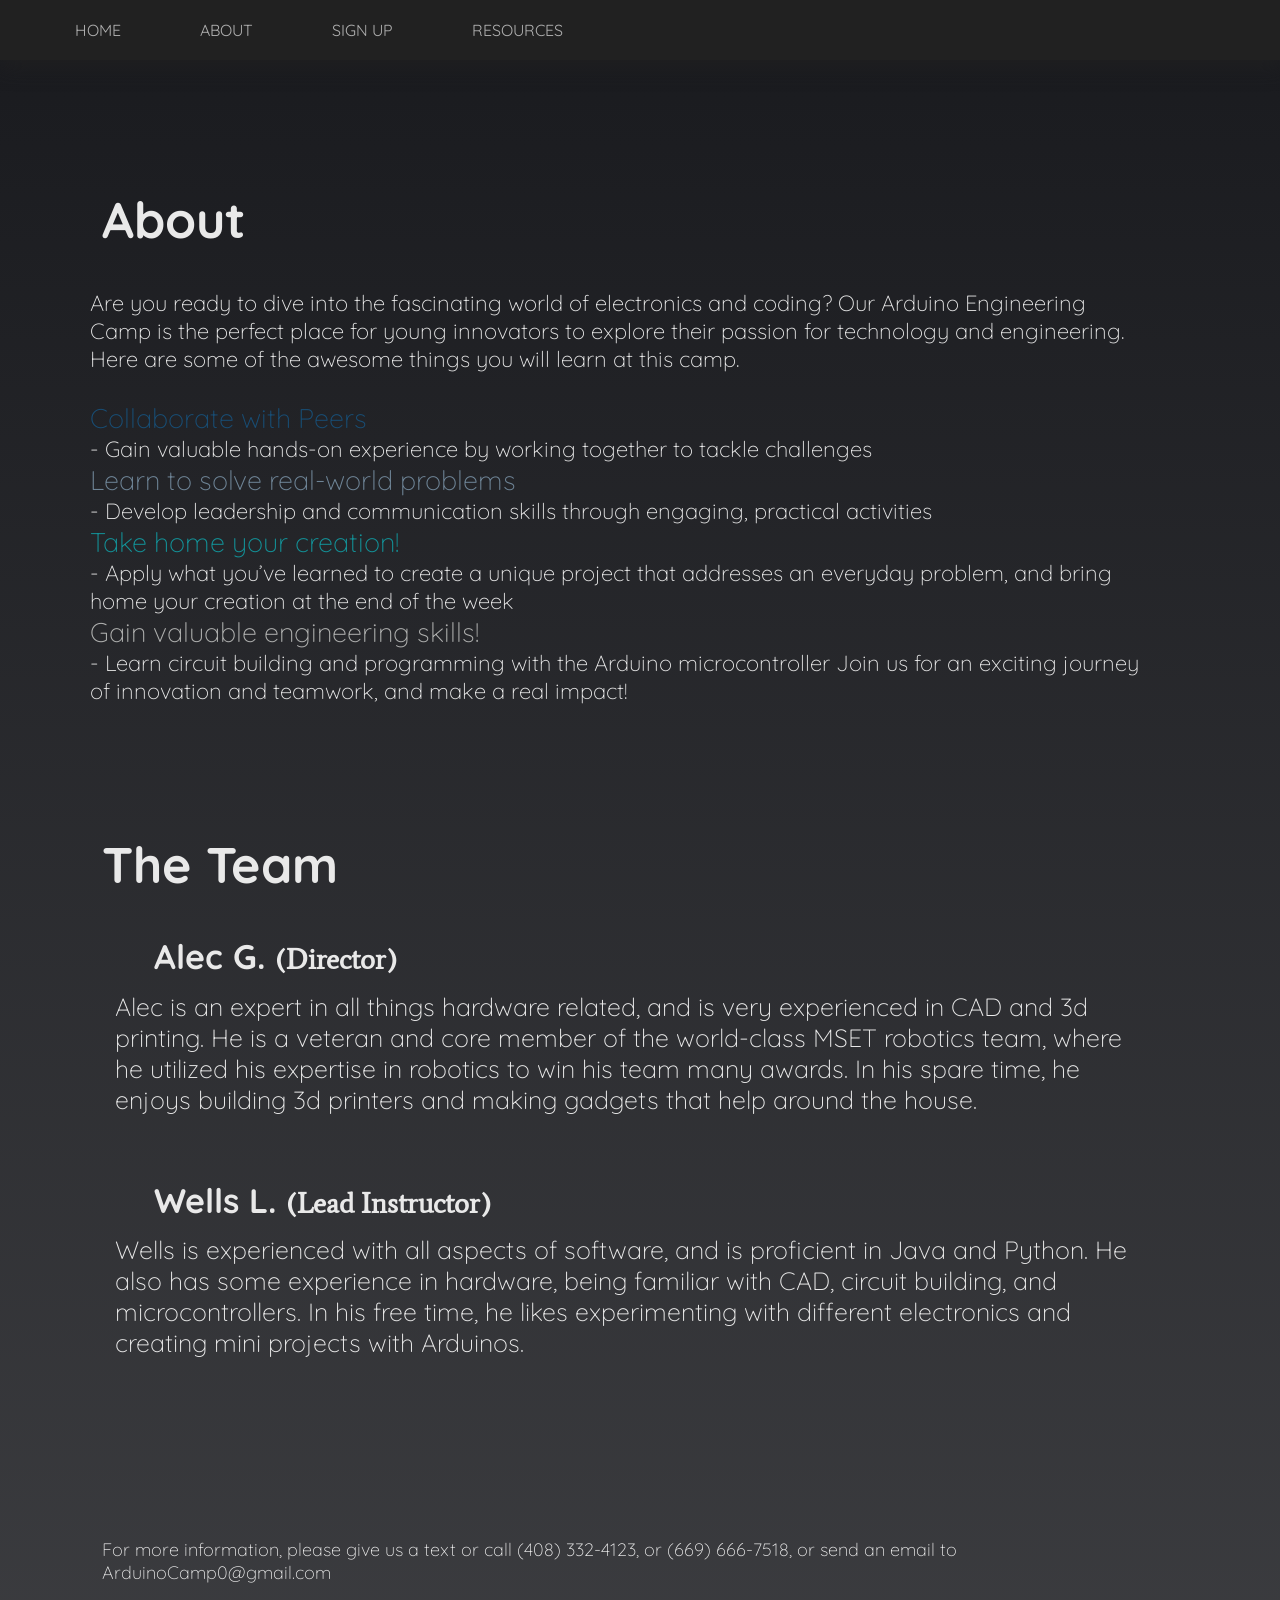
==== about.html @ 950ec6da "fix" ====
<!DOCTYPE html>
<html lang="en">
<head>
    <link rel="stylesheet" href="https://fonts.googleapis.com/css?family=Average">
    <link rel="stylesheet" href="https://fonts.googleapis.com/css2?family=Quicksand:wght@500&display=swap">
    <link rel="stylesheet" href="https://fonts.googleapis.com/css2?family=Exo:wght@200&family=Quicksand:wght@500&display=swap">
    <link href="https://fonts.googleapis.com/css2?family=Quicksand:wght@300&family=Roboto+Condensed:ital,wght@0,100..900;1,100..900&display=swap" rel="stylesheet">
    <meta charset="UTF-8">
    <meta name="viewport" content="width=device-width, initial-scale=1.0">
    <title>Arduino Camp - Past Projects</title>
    <link rel="stylesheet" href="about_styles.css">
    <link rel="icon" type="image/jpg" href="img/favicon.jpg">
</head>
<body>
    <header>
        <div>
            <nav>
                <ul>
                    <li><a href="./index.html">Home</a></li>
                    <li><a href="./about.html">About</a></li>
                    <!--update the form with alec's link (status: unupdated)-->
                    <li><a href="https://docs.google.com/forms/d/e/1FAIpQLSfT8KHnlWYnDApKsN6H1VoZTxCVKwrj793AnlFfrRBoUb8ArA/viewform?usp=sf_link" target="_blank">Sign Up</a></li>
                    <!--<li><a href="./past_projects.html">Past Projects</a></li>-->
                    <li><a href="./resources.html">Resources</a></li>
                </ul>
            </nav>
        </div>

    </header>
   
    <div>
        <h1 id="title">About</h1>
        <h3 id="about">Are you ready to dive into the fascinating world of electronics and coding? Our Arduino Engineering Camp is the perfect place for young innovators to explore their passion for technology and engineering. Here are some of the awesome things you will learn at this camp.
            <br>
            <br>
            <span style="color:#184d74;font-size:27px;margin-bottom:2vw;">Collaborate with Peers</span>
            <br>
            <span>- Gain valuable hands-on experience by working together to tackle challenges</span>
            <br>
            <span style="color:#6e8496;font-size:27px;margin-bottom:2vw;">Learn to solve real-world problems</span>
            <br>
            <span>- Develop leadership and communication skills through engaging, practical activities</span>
            <br>
            <span style="color:#139197;font-size:27px;margin-bottom:2vw;">Take home your creation!</span>
            <br>
            <span>- Apply what you’ve learned to create a unique project that addresses an everyday problem, and bring home your creation at the end of the week</span>
            <br>
            <span style="color:#aeafae;font-size:27px;margin-bottom:2vw;">Gain valuable engineering skills! </span>
            <br>
            <span>- Learn circuit building and programming with the Arduino microcontroller</span>
            
            
            Join us for an exciting journey of innovation and teamwork, and make a real impact!
            </h3>
        <h1 id="spacing"></h1>
    </div>
    
    <div>
        <h1 id="theteam">The Team</h1>
        <div>
            <h2>Alec G. <span id="titles">(Director)</span></h2>
            <h3>Alec is an expert in all things hardware related, and is very experienced in CAD and 3d printing. He is a veteran and core member of the world-class MSET robotics team, where he utilized his expertise in robotics to win his team many awards. In his spare time, he enjoys building 3d printers and making gadgets that help around the house. </h3>
        </div>
    
        <div>
            <h2>Wells L. <span id="titles">(Lead Instructor<!--/ Site Creator-->)</span>
            <h3>Wells is experienced with all aspects of software, and is proficient in Java and Python. He also has some experience in hardware, being familiar with CAD, circuit building, and microcontrollers. In his free time, he likes experimenting with different electronics and creating mini projects with Arduinos. </h3>
        </div>
    </div>

    <div>
        <h3 id="spacingbottom"></h3>
        <h4 id="contact">For more information, please give us a text or call (408) 332-4123, or (669) 666-7518, or send an email to ArduinoCamp0@gmail.com </h4>
    </div>
</body>
<script src="index.js"> </script>
</html>
---- about_styles.css ----
html{
    scroll-behavior: smooth;
}

body{
    margin: 0px;
    background-image: linear-gradient(#191a1e, #191a1eda);
    /*background-color: #191a1e;*/
} 

header{
    box-shadow: 2px .5px 25px 2px #212121;
    background-color: #212121;
    height:60px;
    align-items: center;
}

header::after{
    content:'';
    display:table;
    clear:both;
}

nav{
    float:left;
}

nav ul{
    margin:0px;
    padding:0px;
    list-style: none;
}

nav li{
    margin-top:0px;
    margin-left: 75px;
    padding-top:20px;
    display:inline-block;
    position:relative;
}

nav a{
    color:rgba(255, 255, 255, 0.64);
    text-decoration: none;
    text-transform: uppercase;
    font-size:16px;
    font-family: Quicksand, serif;
}

nav a:hover{
    color:rgba(145, 145, 145, 0.822)
}

nav a::before{
    width:100%;
    height: 3px;
    display:block;
    content:' ';
    background-color:rgba(183, 183, 183, 0.64);
    
    position:absolute;
    top:0;
    width:0%;
    transition: width .4s;
}

nav a:hover::before{
    width:100%;
}

h1{
    font-size: 50px;
    color:rgba(235, 235, 235, 0.992);
    font-family:Quicksand, serif;
    text-align:left;
    margin-top:10vw;
    margin-left:8vw;
    margin-bottom:1vw;
}

#about{
    margin-right:10vw;
    margin-left:7vw;
    margin-top:3vw;
    font-size: 22px;
}

#theteam{
    margin-bottom:3vw;
}

h2{
    text-align: left;
    margin-left:12vw;
    font-family:Quicksand, serif;
    color:rgba(235, 235, 235, 0.992);
    margin-bottom:1vw;
    margin-top:1vw;
    font-size: 34px;
}

#titles{
    text-align: left;
    font-family:Average, serif;
    color:rgba(235, 235, 235, 0.992);
    margin-bottom:1vw;
    margin-top:1vw;
    font-size: 28px;
}


h3{
    text-align: left;
    margin-left:9vw;
    font-family:Quicksand, serif;
    color:rgba(235, 235, 235, 0.992);
    margin-bottom:5vw;
    margin-top:1vw;
    margin-right:10vw;
    font-size: 25px;
    font-weight: lighter;
}

h4{
    text-align: left;
    margin-left:8vw;
    font-family:Quicksand, serif;
    color:rgba(235, 235, 235, 0.992);
    margin-bottom:3vw;
    margin-top:1vw;
    margin-right:10vw;
    font-size: 18px;
    font-weight: lighter;
}

.leftportfoliotext{
    float:left;
    display:inline;
    margin-left:10vw;
    margin-right:10vw;
    margin-bottom:10vw;
    overflow: auto
}
.leftportfolio{
    float:left;
    border-radius: 10%;
}

.centerportfoliotext{
    float:center;
    display:inline;
    margin-left:10vw;
    margin-right:10vw;
    margin-bottom:10vw;
    overflow: auto
}
.centerportfolio{
    float:center;
    border-radius: 10%;
}

.rightportfoliotext{
    float:right;
    display:inline;
    margin-left:10vw;
    margin-right:10vw;
    margin-bottom:10vw;
    overflow: auto
}
.rightportfolio{
    float:right;
    border-radius: 10%;
}

#spacingbottom{
    margin-bottom:14vw;
}
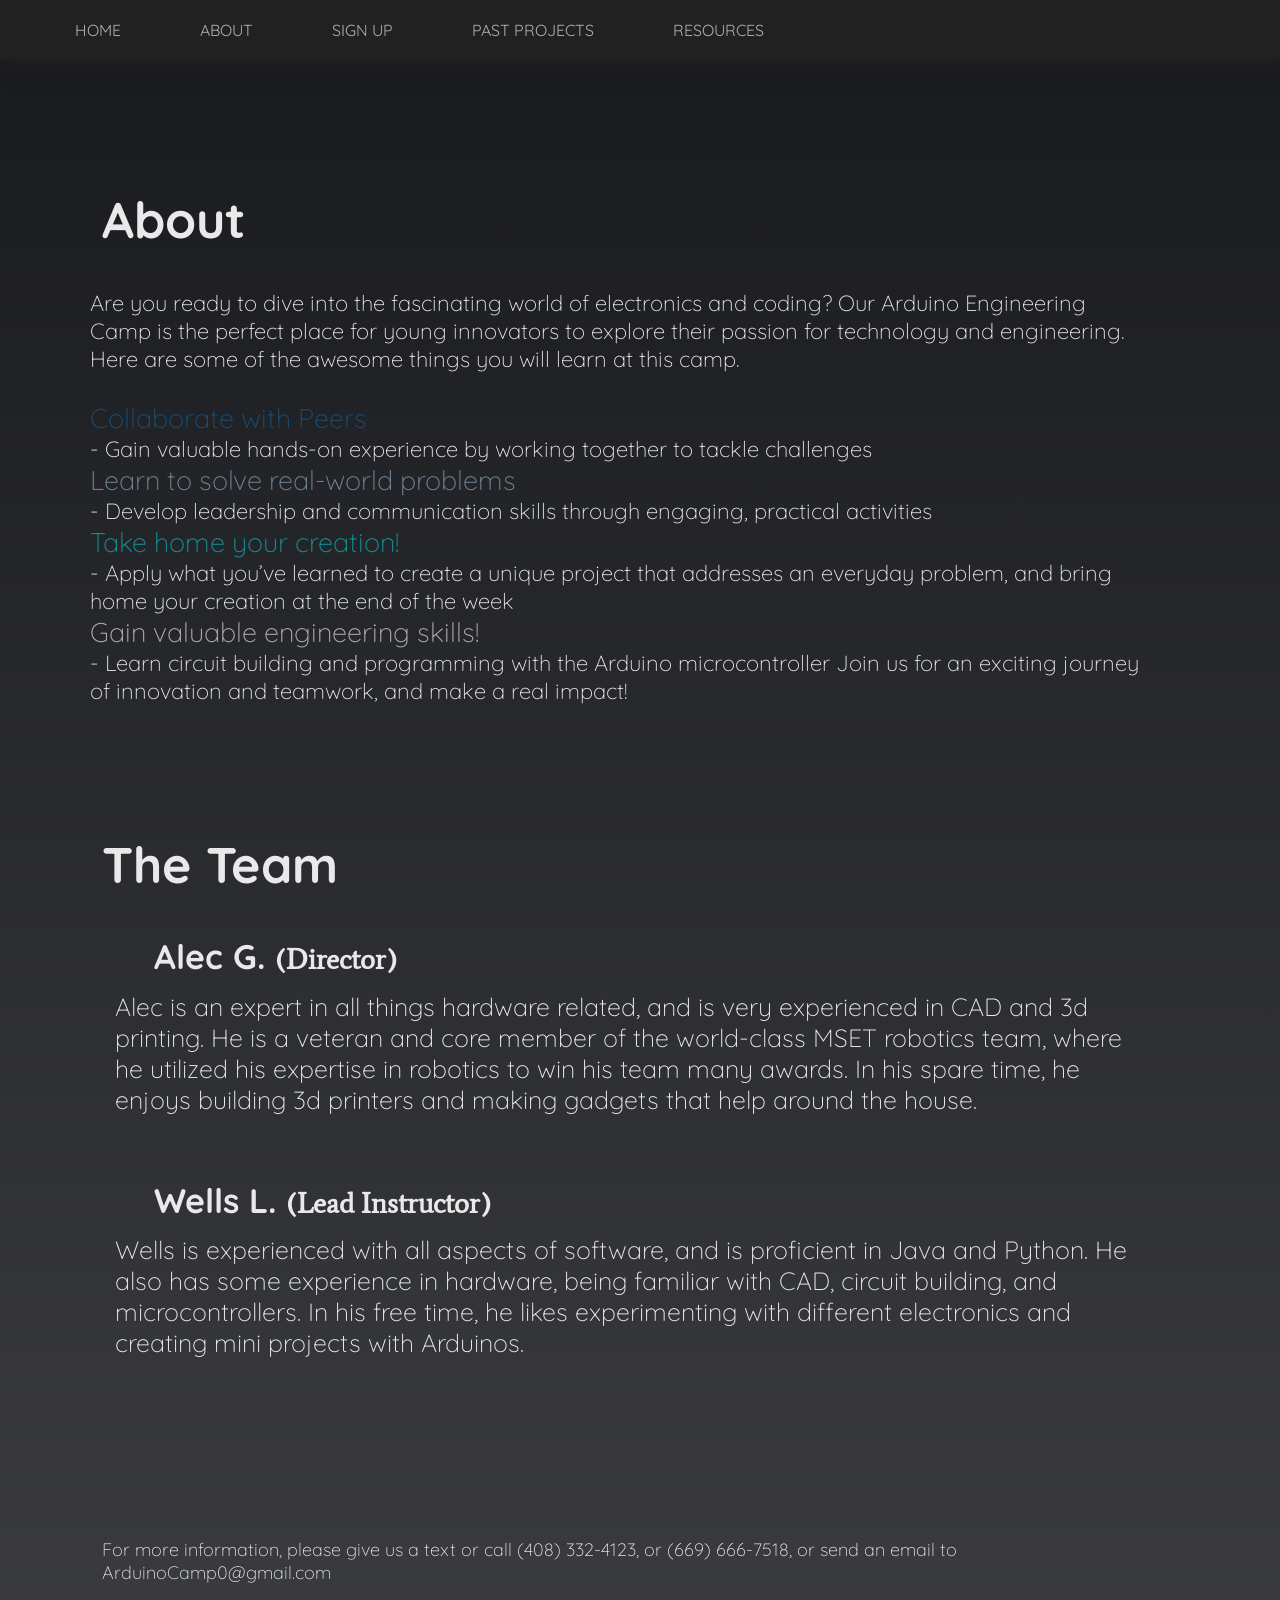
==== commit 3e114f76: "fix" ====
--- a/about.html
+++ b/about.html
@@ -20,7 +20,7 @@
                     <li><a href="./about.html">About</a></li>
                     <!--update the form with alec's link (status: unupdated)-->
                     <li><a href="https://docs.google.com/forms/d/e/1FAIpQLSfT8KHnlWYnDApKsN6H1VoZTxCVKwrj793AnlFfrRBoUb8ArA/viewform?usp=sf_link" target="_blank">Sign Up</a></li>
-                    <!--<li><a href="./past_projects.html">Past Projects</a></li>-->
+                    <li><a href="./past_projects.html">Past Projects</a></li>
                     <li><a href="./resources.html">Resources</a></li>
                 </ul>
             </nav>
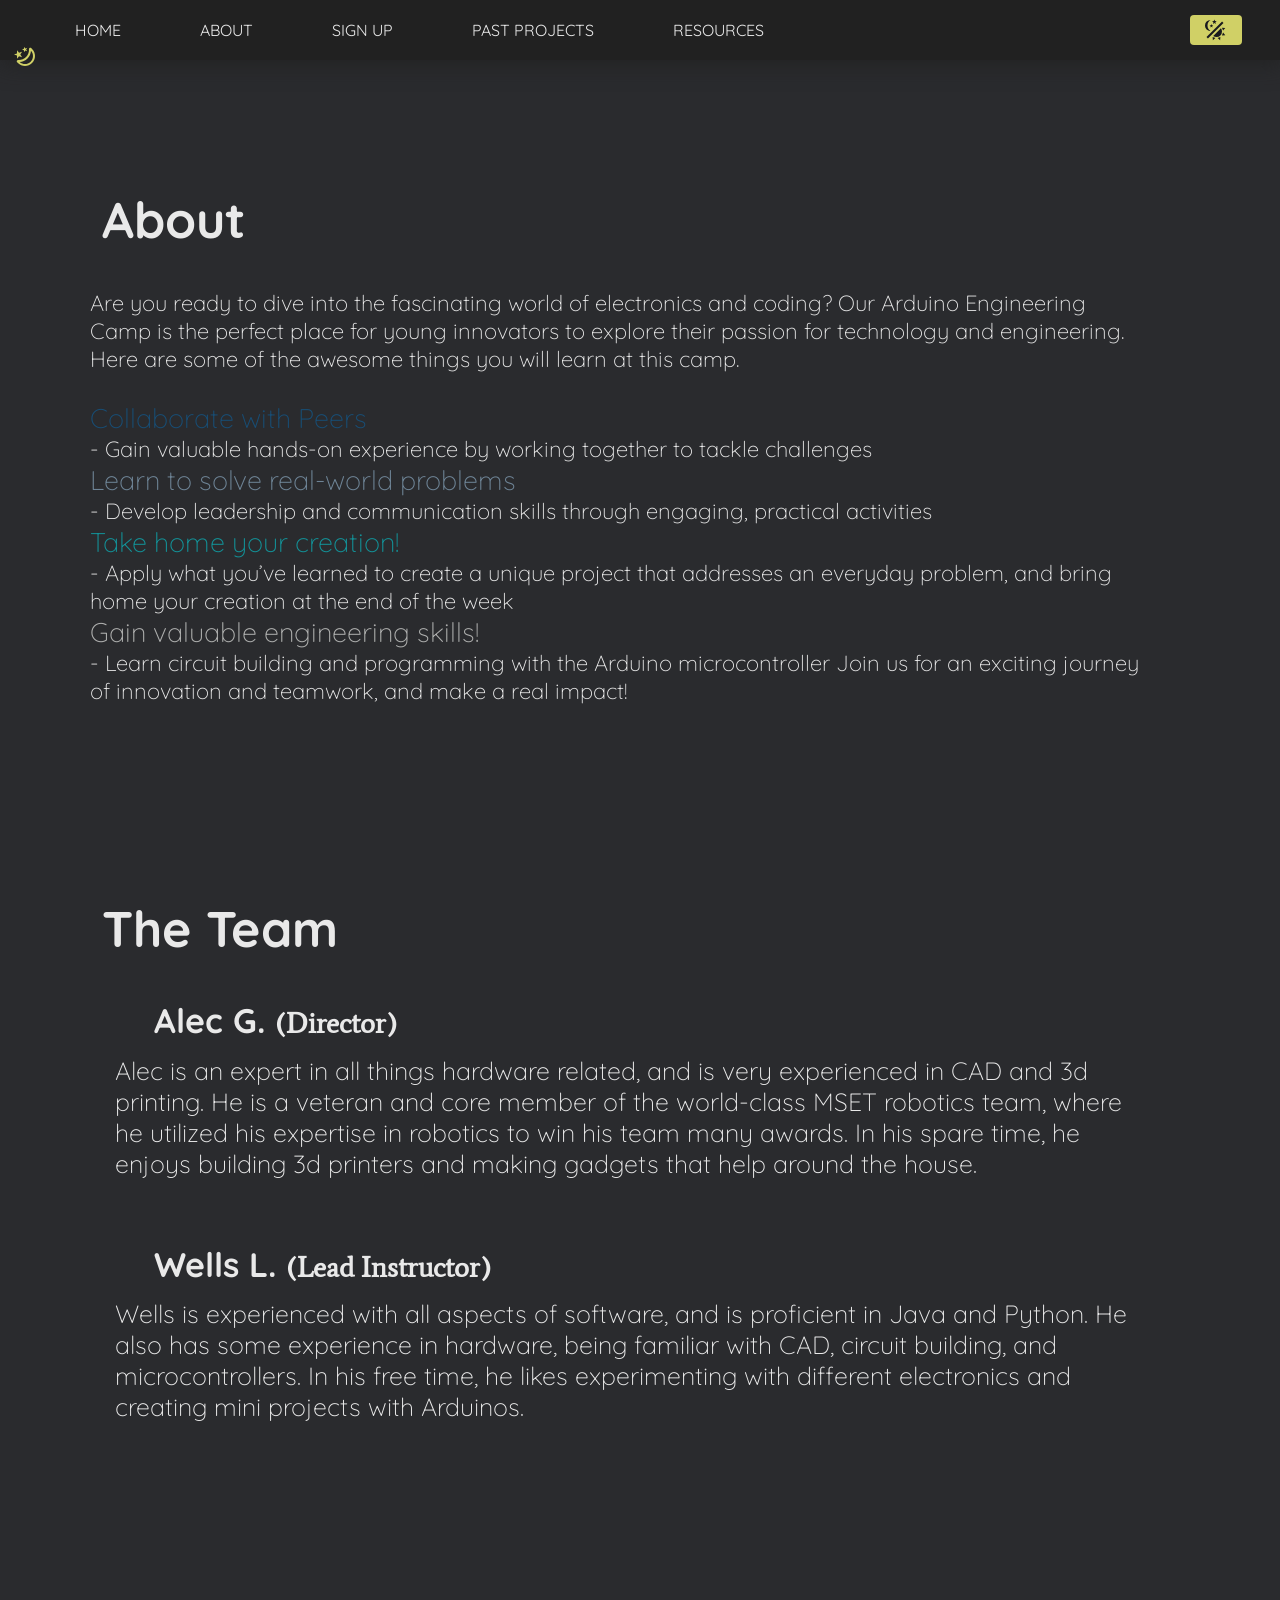
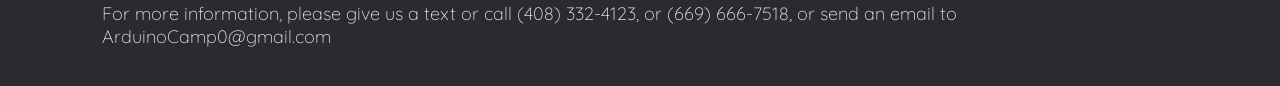
==== commit 564142b9: "light/dark mode" ====
--- a/about.html
+++ b/about.html
@@ -22,6 +22,22 @@
                     <li><a href="https://docs.google.com/forms/d/e/1FAIpQLSfT8KHnlWYnDApKsN6H1VoZTxCVKwrj793AnlFfrRBoUb8ArA/viewform?usp=sf_link" target="_blank">Sign Up</a></li>
                     <li><a href="./past_projects.html">Past Projects</a></li>
                     <li><a href="./resources.html">Resources</a></li>
+                    <li id="switcher"><div id="fix">
+                                    <button class="theme-toggle-button">
+                                    <svg class="icon" style="width:24px;height:24px" viewBox="0 0 24 24">
+                                        <path fill="currentColor" d="M7.5,2C5.71,3.15 4.5,5.18 4.5,7.5C4.5,9.82 5.71,11.85 7.53,13C4.46,13 2,10.54 2,7.5A5.5,5.5 0 0,1 7.5,2M19.07,3.5L20.5,4.93L4.93,20.5L3.5,19.07L19.07,3.5M12.89,5.93L11.41,5L9.97,6L10.39,4.3L9,3.24L10.75,3.12L11.33,1.47L12,3.1L13.73,3.13L12.38,4.26L12.89,5.93M9.59,9.54L8.43,8.81L7.31,9.59L7.65,8.27L6.56,7.44L7.92,7.35L8.37,6.06L8.88,7.33L10.24,7.36L9.19,8.23L9.59,9.54M19,13.5A5.5,5.5 0 0,1 13.5,19C12.28,19 11.15,18.6 10.24,17.93L17.93,10.24C18.6,11.15 19,12.28 19,13.5M14.6,20.08L17.37,18.93L17.13,22.28L14.6,20.08M18.93,17.38L20.08,14.61L22.28,17.15L18.93,17.38M20.08,12.42L18.94,9.64L22.28,9.88L20.08,12.42M9.63,18.93L12.4,20.08L9.87,22.27L9.63,18.93Z" />
+                                    </svg>
+                            </button>
+                    </div></li>
+                    <li id="symbol"><div class="sun-moon-container">
+                        <svg class="sun" style="width:24px;height:24px" viewBox="0 0 24 24">
+                            <path d="M3.55,18.54L4.96,19.95L6.76,18.16L5.34,16.74M11,22.45C11.32,22.45 13,22.45 13,22.45V19.5H11M12,5.5A6,6 0 0,0 6,11.5A6,6 0 0,0 12,17.5A6,6 0 0,0 18,11.5C18,8.18 15.31,5.5 12,5.5M20,12.5H23V10.5H20M17.24,18.16L19.04,19.95L20.45,18.54L18.66,16.74M20.45,4.46L19.04,3.05L17.24,4.84L18.66,6.26M13,0.55H11V3.5H13M4,10.5H1V12.5H4M6.76,4.84L4.96,3.05L3.55,4.46L5.34,6.26L6.76,4.84Z" />
+                        </svg>
+        
+                        <svg class="moon" style="width:24px;height:24px" viewBox="0 0 24 24">
+                            <path d="M17.75,4.09L15.22,6.03L16.13,9.09L13.5,7.28L10.87,9.09L11.78,6.03L9.25,4.09L12.44,4L13.5,1L14.56,4L17.75,4.09M21.25,11L19.61,12.25L20.2,14.23L18.5,13.06L16.8,14.23L17.39,12.25L15.75,11L17.81,10.95L18.5,9L19.19,10.95L21.25,11M18.97,15.95C19.8,15.87 20.69,17.05 20.16,17.8C19.84,18.25 19.5,18.67 19.08,19.07C15.17,23 8.84,23 4.94,19.07C1.03,15.17 1.03,8.83 4.94,4.93C5.34,4.53 5.76,4.17 6.21,3.85C6.96,3.32 8.14,4.21 8.06,5.04C7.79,7.9 8.75,10.87 10.95,13.06C13.14,15.26 16.1,16.22 18.97,15.95M17.33,17.97C14.5,17.81 11.7,16.64 9.53,14.5C7.36,12.31 6.2,9.5 6.04,6.68C3.23,9.82 3.34,14.64 6.35,17.66C9.37,20.67 14.19,20.78 17.33,17.97Z" />
+                        </svg>
+                    </div></li>
                 </ul>
             </nav>
         </div>
--- a/about_styles.css
+++ b/about_styles.css
@@ -3,14 +3,32 @@
 }
 
 body{
+    --transition-delay: 1s;
+    --text-color:rgba(235, 235, 235, 0.992);
     margin: 0px;
-    background-image: linear-gradient(#191a1e, #191a1eda);
+    --background-color: #191a1eec;
+    --nav-color: #212121;
+    --accent-color: #D0D066;
+    --button-text-color: #191a1e;
     /*background-color: #191a1e;*/
+    
+    
+    transition: var(--transition-delay);
+    background-color: var(--background-color);
+    color: var(--text-color);
 } 
+
+body.light {
+    --accent-color: orangered;
+    --background-color: rgba(235, 235, 235, 0.885);
+    --text-color: #191a1e;
+    --nav-color: rgba(235, 235, 235, 0.795);
+    --button-text-color: rgba(235, 235, 235, 0.992);
+}
 
 header{
     box-shadow: 2px .5px 25px 2px #212121;
-    background-color: #212121;
+    background-color: var(--nav-color);
     height:60px;
     align-items: center;
 }
@@ -19,6 +37,19 @@
     content:'';
     display:table;
     clear:both;
+}
+
+#switcher{
+    margin-top:0px;
+    padding-top:0px;
+    margin-left:33vw;
+    top:6px;
+}
+
+#symbol{
+    margin-top:0px;
+    padding-top:0px;
+    margin-left:1vw;
 }
 
 nav{
@@ -40,7 +71,7 @@
 }
 
 nav a{
-    color:rgba(255, 255, 255, 0.64);
+    color:var(--text-color);
     text-decoration: none;
     text-transform: uppercase;
     font-size:16px;
@@ -70,7 +101,7 @@
 
 h1{
     font-size: 50px;
-    color:rgba(235, 235, 235, 0.992);
+    color:var(--text-color);
     font-family:Quicksand, serif;
     text-align:left;
     margin-top:10vw;
@@ -93,16 +124,18 @@
     text-align: left;
     margin-left:12vw;
     font-family:Quicksand, serif;
-    color:rgba(235, 235, 235, 0.992);
+    color:var(--text-color);
     margin-bottom:1vw;
     margin-top:1vw;
     font-size: 34px;
 }
-
+#spacing{
+    margin-bottom:15vw;
+}
 #titles{
     text-align: left;
     font-family:Average, serif;
-    color:rgba(235, 235, 235, 0.992);
+    color:var(--text-color);
     margin-bottom:1vw;
     margin-top:1vw;
     font-size: 28px;
@@ -113,7 +146,7 @@
     text-align: left;
     margin-left:9vw;
     font-family:Quicksand, serif;
-    color:rgba(235, 235, 235, 0.992);
+    color:var(--text-color);
     margin-bottom:5vw;
     margin-top:1vw;
     margin-right:10vw;
@@ -125,7 +158,7 @@
     text-align: left;
     margin-left:8vw;
     font-family:Quicksand, serif;
-    color:rgba(235, 235, 235, 0.992);
+    color:var(--text-color);
     margin-bottom:3vw;
     margin-top:1vw;
     margin-right:10vw;
@@ -174,4 +207,71 @@
 
 #spacingbottom{
     margin-bottom:14vw;
+}
+
+
+.theme-toggle-button {
+    background-color: var(--accent-color);
+    color: var(--button-text-color);
+    padding-left:1vw;
+    padding-right:.6vw;
+    display: flex;
+    justify-content: center;
+    align-items: center;
+    cursor: pointer;
+    border-radius: .3em;
+    border: none;
+    outline: none;
+    transition: var(--transition-delay);
+    transform: scale(1);
+    padding-top:3px;
+    padding-bottom:3px;
+}
+
+.theme-toggle-button .icon {
+    margin-right: .5em;
+}
+
+.theme-toggle-button:hover,
+.theme-toggle-button:focus {
+    transform: scale(1.1);
+}
+
+.sun-moon-container {
+    --rotation: 0;
+
+    pointer-events: none;
+    justify-content: center;
+    align-items: center;
+    top: 0;
+    transform: rotate(calc(var(--rotation) * 1deg));
+    transition: transform var(--transition-delay);
+}
+
+.sun,
+.moon {
+    transition: opacity, fill, var(--transition-delay);
+    width: 30px;
+    height: 30px;
+    fill: var(--accent-color);
+}
+
+.sun {
+    top: 5%;
+    opacity: 0;
+}
+
+.light .sun {
+    opacity: 1;
+    transform: rotate(90deg);
+}
+
+.moon {
+    bottom: 5%;
+    opacity: 1;
+    transform: rotate(90deg);
+}
+
+.light .moon {
+    opacity: 0;
 }
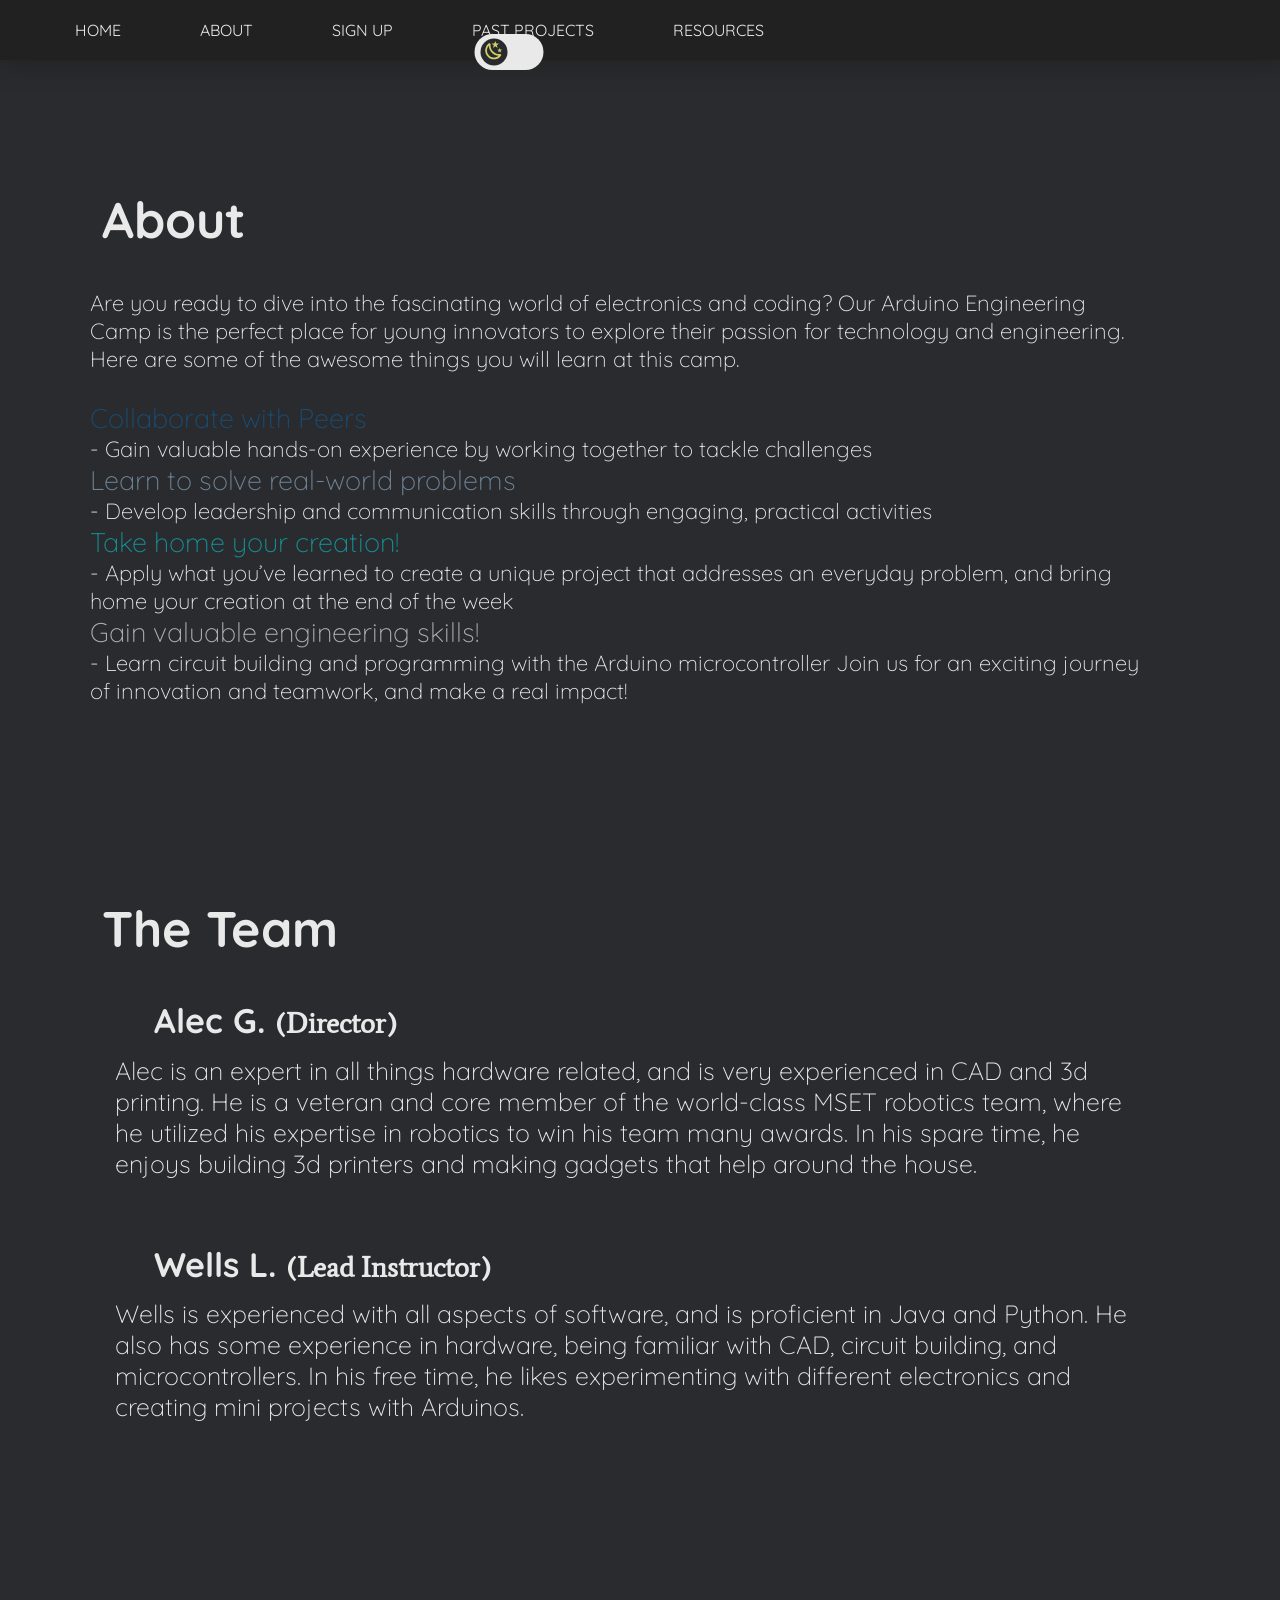
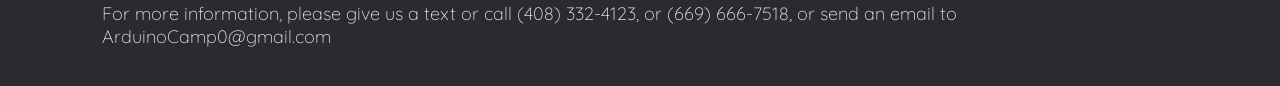
==== commit 03b2fb3b: "light/dark improvement" ====
--- a/about.html
+++ b/about.html
@@ -22,22 +22,22 @@
                     <li><a href="https://docs.google.com/forms/d/e/1FAIpQLSfT8KHnlWYnDApKsN6H1VoZTxCVKwrj793AnlFfrRBoUb8ArA/viewform?usp=sf_link" target="_blank">Sign Up</a></li>
                     <li><a href="./past_projects.html">Past Projects</a></li>
                     <li><a href="./resources.html">Resources</a></li>
-                    <li id="switcher"><div id="fix">
-                                    <button class="theme-toggle-button">
-                                    <svg class="icon" style="width:24px;height:24px" viewBox="0 0 24 24">
-                                        <path fill="currentColor" d="M7.5,2C5.71,3.15 4.5,5.18 4.5,7.5C4.5,9.82 5.71,11.85 7.53,13C4.46,13 2,10.54 2,7.5A5.5,5.5 0 0,1 7.5,2M19.07,3.5L20.5,4.93L4.93,20.5L3.5,19.07L19.07,3.5M12.89,5.93L11.41,5L9.97,6L10.39,4.3L9,3.24L10.75,3.12L11.33,1.47L12,3.1L13.73,3.13L12.38,4.26L12.89,5.93M9.59,9.54L8.43,8.81L7.31,9.59L7.65,8.27L6.56,7.44L7.92,7.35L8.37,6.06L8.88,7.33L10.24,7.36L9.19,8.23L9.59,9.54M19,13.5A5.5,5.5 0 0,1 13.5,19C12.28,19 11.15,18.6 10.24,17.93L17.93,10.24C18.6,11.15 19,12.28 19,13.5M14.6,20.08L17.37,18.93L17.13,22.28L14.6,20.08M18.93,17.38L20.08,14.61L22.28,17.15L18.93,17.38M20.08,12.42L18.94,9.64L22.28,9.88L20.08,12.42M9.63,18.93L12.4,20.08L9.87,22.27L9.63,18.93Z" />
+                    <li id="symbol">
+                        <div>
+                            <label class="label">
+                                <input type="checkbox" class="checkbox" id="chk"/>
+                                <div class="ball">
+                                    <svg class="sun" style="width:14px;height:14px" viewBox="0 0 24 24">
+                                        <path d="M3.55,18.54L4.96,19.95L6.76,18.16L5.34,16.74M11,22.45C11.32,22.45 13,22.45 13,22.45V19.5H11M12,5.5A6,6 0 0,0 6,11.5A6,6 0 0,0 12,17.5A6,6 0 0,0 18,11.5C18,8.18 15.31,5.5 12,5.5M20,12.5H23V10.5H20M17.24,18.16L19.04,19.95L20.45,18.54L18.66,16.74M20.45,4.46L19.04,3.05L17.24,4.84L18.66,6.26M13,0.55H11V3.5H13M4,10.5H1V12.5H4M6.76,4.84L4.96,3.05L3.55,4.46L5.34,6.26L6.76,4.84Z" />
                                     </svg>
-                            </button>
-                    </div></li>
-                    <li id="symbol"><div class="sun-moon-container">
-                        <svg class="sun" style="width:24px;height:24px" viewBox="0 0 24 24">
-                            <path d="M3.55,18.54L4.96,19.95L6.76,18.16L5.34,16.74M11,22.45C11.32,22.45 13,22.45 13,22.45V19.5H11M12,5.5A6,6 0 0,0 6,11.5A6,6 0 0,0 12,17.5A6,6 0 0,0 18,11.5C18,8.18 15.31,5.5 12,5.5M20,12.5H23V10.5H20M17.24,18.16L19.04,19.95L20.45,18.54L18.66,16.74M20.45,4.46L19.04,3.05L17.24,4.84L18.66,6.26M13,0.55H11V3.5H13M4,10.5H1V12.5H4M6.76,4.84L4.96,3.05L3.55,4.46L5.34,6.26L6.76,4.84Z" />
-                        </svg>
-        
-                        <svg class="moon" style="width:24px;height:24px" viewBox="0 0 24 24">
-                            <path d="M17.75,4.09L15.22,6.03L16.13,9.09L13.5,7.28L10.87,9.09L11.78,6.03L9.25,4.09L12.44,4L13.5,1L14.56,4L17.75,4.09M21.25,11L19.61,12.25L20.2,14.23L18.5,13.06L16.8,14.23L17.39,12.25L15.75,11L17.81,10.95L18.5,9L19.19,10.95L21.25,11M18.97,15.95C19.8,15.87 20.69,17.05 20.16,17.8C19.84,18.25 19.5,18.67 19.08,19.07C15.17,23 8.84,23 4.94,19.07C1.03,15.17 1.03,8.83 4.94,4.93C5.34,4.53 5.76,4.17 6.21,3.85C6.96,3.32 8.14,4.21 8.06,5.04C7.79,7.9 8.75,10.87 10.95,13.06C13.14,15.26 16.1,16.22 18.97,15.95M17.33,17.97C14.5,17.81 11.7,16.64 9.53,14.5C7.36,12.31 6.2,9.5 6.04,6.68C3.23,9.82 3.34,14.64 6.35,17.66C9.37,20.67 14.19,20.78 17.33,17.97Z" />
-                        </svg>
-                    </div></li>
+                                    
+                                    <svg class="moon" style="width:14px;height:14px" viewBox="0 0 24 24">
+                                        <path d="M17.75,4.09L15.22,6.03L16.13,9.09L13.5,7.28L10.87,9.09L11.78,6.03L9.25,4.09L12.44,4L13.5,1L14.56,4L17.75,4.09M21.25,11L19.61,12.25L20.2,14.23L18.5,13.06L16.8,14.23L17.39,12.25L15.75,11L17.81,10.95L18.5,9L19.19,10.95L21.25,11M18.97,15.95C19.8,15.87 20.69,17.05 20.16,17.8C19.84,18.25 19.5,18.67 19.08,19.07C15.17,23 8.84,23 4.94,19.07C1.03,15.17 1.03,8.83 4.94,4.93C5.34,4.53 5.76,4.17 6.21,3.85C6.96,3.32 8.14,4.21 8.06,5.04C7.79,7.9 8.75,10.87 10.95,13.06C13.14,15.26 16.1,16.22 18.97,15.95M17.33,17.97C14.5,17.81 11.7,16.64 9.53,14.5C7.36,12.31 6.2,9.5 6.04,6.68C3.23,9.82 3.34,14.64 6.35,17.66C9.37,20.67 14.19,20.78 17.33,17.97Z" />
+                                    </svg>
+                                </div>
+                            </label>
+                        </div>
+                    </li>
                 </ul>
             </nav>
         </div>
--- a/about_styles.css
+++ b/about_styles.css
@@ -7,6 +7,7 @@
     --text-color:rgba(235, 235, 235, 0.992);
     margin: 0px;
     --background-color: #191a1eec;
+    --background: linear-gradient(#191a1e, #191a1ee8);
     --nav-color: #212121;
     --accent-color: #D0D066;
     --button-text-color: #191a1e;
@@ -21,6 +22,7 @@
 body.light {
     --accent-color: orangered;
     --background-color: rgba(235, 235, 235, 0.885);
+    --background: rgba(235, 235, 235, 0.992);
     --text-color: #191a1e;
     --nav-color: rgba(235, 235, 235, 0.795);
     --button-text-color: rgba(235, 235, 235, 0.992);
@@ -29,6 +31,7 @@
 header{
     box-shadow: 2px .5px 25px 2px #212121;
     background-color: var(--nav-color);
+    transition: var(--transition-delay);
     height:60px;
     align-items: center;
 }
@@ -39,17 +42,10 @@
     clear:both;
 }
 
-#switcher{
-    margin-top:0px;
-    padding-top:0px;
-    margin-left:33vw;
-    top:6px;
-}
-
 #symbol{
     margin-top:0px;
     padding-top:0px;
-    margin-left:1vw;
+    margin-left: 38vw;
 }
 
 nav{
@@ -72,6 +68,7 @@
 
 nav a{
     color:var(--text-color);
+    transition: var(--transition-delay);
     text-decoration: none;
     text-transform: uppercase;
     font-size:16px;
@@ -102,6 +99,7 @@
 h1{
     font-size: 50px;
     color:var(--text-color);
+    transition: var(--transition-delay);
     font-family:Quicksand, serif;
     text-align:left;
     margin-top:10vw;
@@ -125,6 +123,7 @@
     margin-left:12vw;
     font-family:Quicksand, serif;
     color:var(--text-color);
+    transition: var(--transition-delay);
     margin-bottom:1vw;
     margin-top:1vw;
     font-size: 34px;
@@ -136,6 +135,7 @@
     text-align: left;
     font-family:Average, serif;
     color:var(--text-color);
+    transition: var(--transition-delay);
     margin-bottom:1vw;
     margin-top:1vw;
     font-size: 28px;
@@ -147,6 +147,7 @@
     margin-left:9vw;
     font-family:Quicksand, serif;
     color:var(--text-color);
+    transition: var(--transition-delay);
     margin-bottom:5vw;
     margin-top:1vw;
     margin-right:10vw;
@@ -159,6 +160,7 @@
     margin-left:8vw;
     font-family:Quicksand, serif;
     color:var(--text-color);
+    transition: var(--transition-delay);
     margin-bottom:3vw;
     margin-top:1vw;
     margin-right:10vw;
@@ -207,45 +209,6 @@
 
 #spacingbottom{
     margin-bottom:14vw;
-}
-
-
-.theme-toggle-button {
-    background-color: var(--accent-color);
-    color: var(--button-text-color);
-    padding-left:1vw;
-    padding-right:.6vw;
-    display: flex;
-    justify-content: center;
-    align-items: center;
-    cursor: pointer;
-    border-radius: .3em;
-    border: none;
-    outline: none;
-    transition: var(--transition-delay);
-    transform: scale(1);
-    padding-top:3px;
-    padding-bottom:3px;
-}
-
-.theme-toggle-button .icon {
-    margin-right: .5em;
-}
-
-.theme-toggle-button:hover,
-.theme-toggle-button:focus {
-    transform: scale(1.1);
-}
-
-.sun-moon-container {
-    --rotation: 0;
-
-    pointer-events: none;
-    justify-content: center;
-    align-items: center;
-    top: 0;
-    transform: rotate(calc(var(--rotation) * 1deg));
-    transition: transform var(--transition-delay);
 }
 
 .sun,
@@ -259,19 +222,62 @@
 .sun {
     top: 5%;
     opacity: 0;
+
 }
 
 .light .sun {
+    position:relative;
     opacity: 1;
+    top:1.35px;
+    left:1.73px;
     transform: rotate(90deg);
+    
 }
 
 .moon {
+    position:relative;
     bottom: 5%;
     opacity: 1;
-    transform: rotate(90deg);
+    top:-17px;
+    left:2px;
 }
 
 .light .moon {
     opacity: 0;
-}+}
+
+.checkbox {
+	opacity: 0;
+	position: static;
+} 
+
+.checkbox:checked + .ball {
+	transform: translateX(20px);
+}
+
+
+.label {
+	background-color: var(--text-color);
+	border-radius: 50px;
+	cursor: pointer;
+	display: flex;
+	align-items: center;
+	justify-content: space-between;
+	padding: 5px;
+	position: relative;
+	height: 14px;
+	width: 36px;
+	transform: scale(1.5);
+}
+
+.label .ball {
+	background-color: var(--background-color);
+	border-radius: 50%;
+	position: absolute;
+	top: 3px;
+	left: 4px;
+	height: 18px;
+	width: 18px;
+	transform: translateX(0px);
+	transition: transform 0.3s linear;
+}
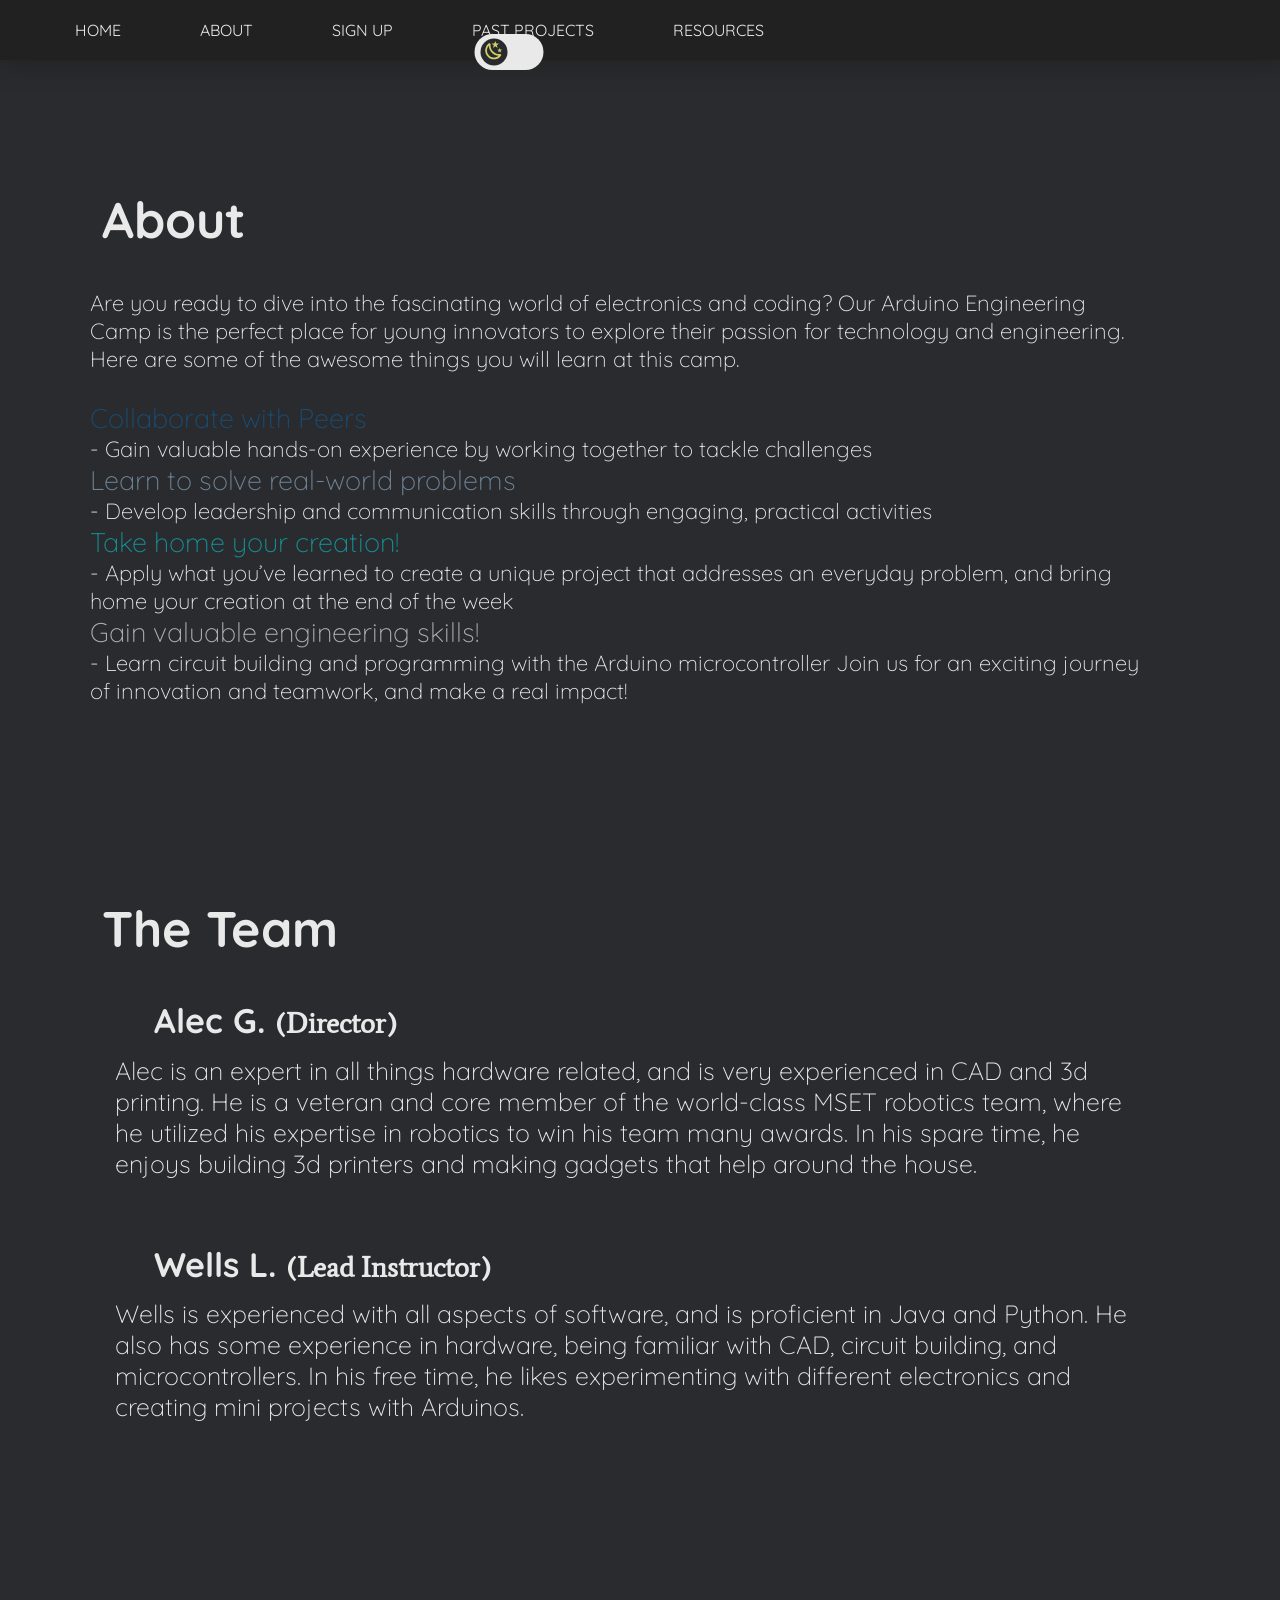
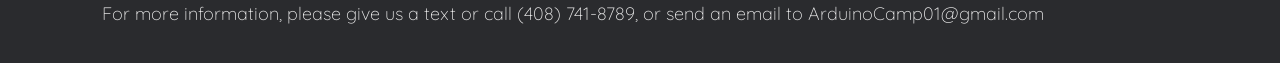
==== commit baf20bb9: "minor changes" ====
--- a/about.html
+++ b/about.html
@@ -19,7 +19,7 @@
                     <li><a href="./index.html">Home</a></li>
                     <li><a href="./about.html">About</a></li>
                     <!--update the form with alec's link (status: unupdated)-->
-                    <li><a href="https://docs.google.com/forms/d/e/1FAIpQLSfT8KHnlWYnDApKsN6H1VoZTxCVKwrj793AnlFfrRBoUb8ArA/viewform?usp=sf_link" target="_blank">Sign Up</a></li>
+                    <li><a href="https://forms.gle/uVtmHhCJNcxdxjum6" target="_blank">Sign Up</a></li>
                     <li><a href="./past_projects.html">Past Projects</a></li>
                     <li><a href="./resources.html">Resources</a></li>
                     <li id="symbol">
@@ -86,7 +86,7 @@
 
     <div>
         <h3 id="spacingbottom"></h3>
-        <h4 id="contact">For more information, please give us a text or call (408) 332-4123, or (669) 666-7518, or send an email to ArduinoCamp0@gmail.com </h4>
+        <h4 id="contact">For more information, please give us a text or call (408) 741-8789, or send an email to ArduinoCamp01@gmail.com </h4>
     </div>
 </body>
 <script src="index.js"> </script>
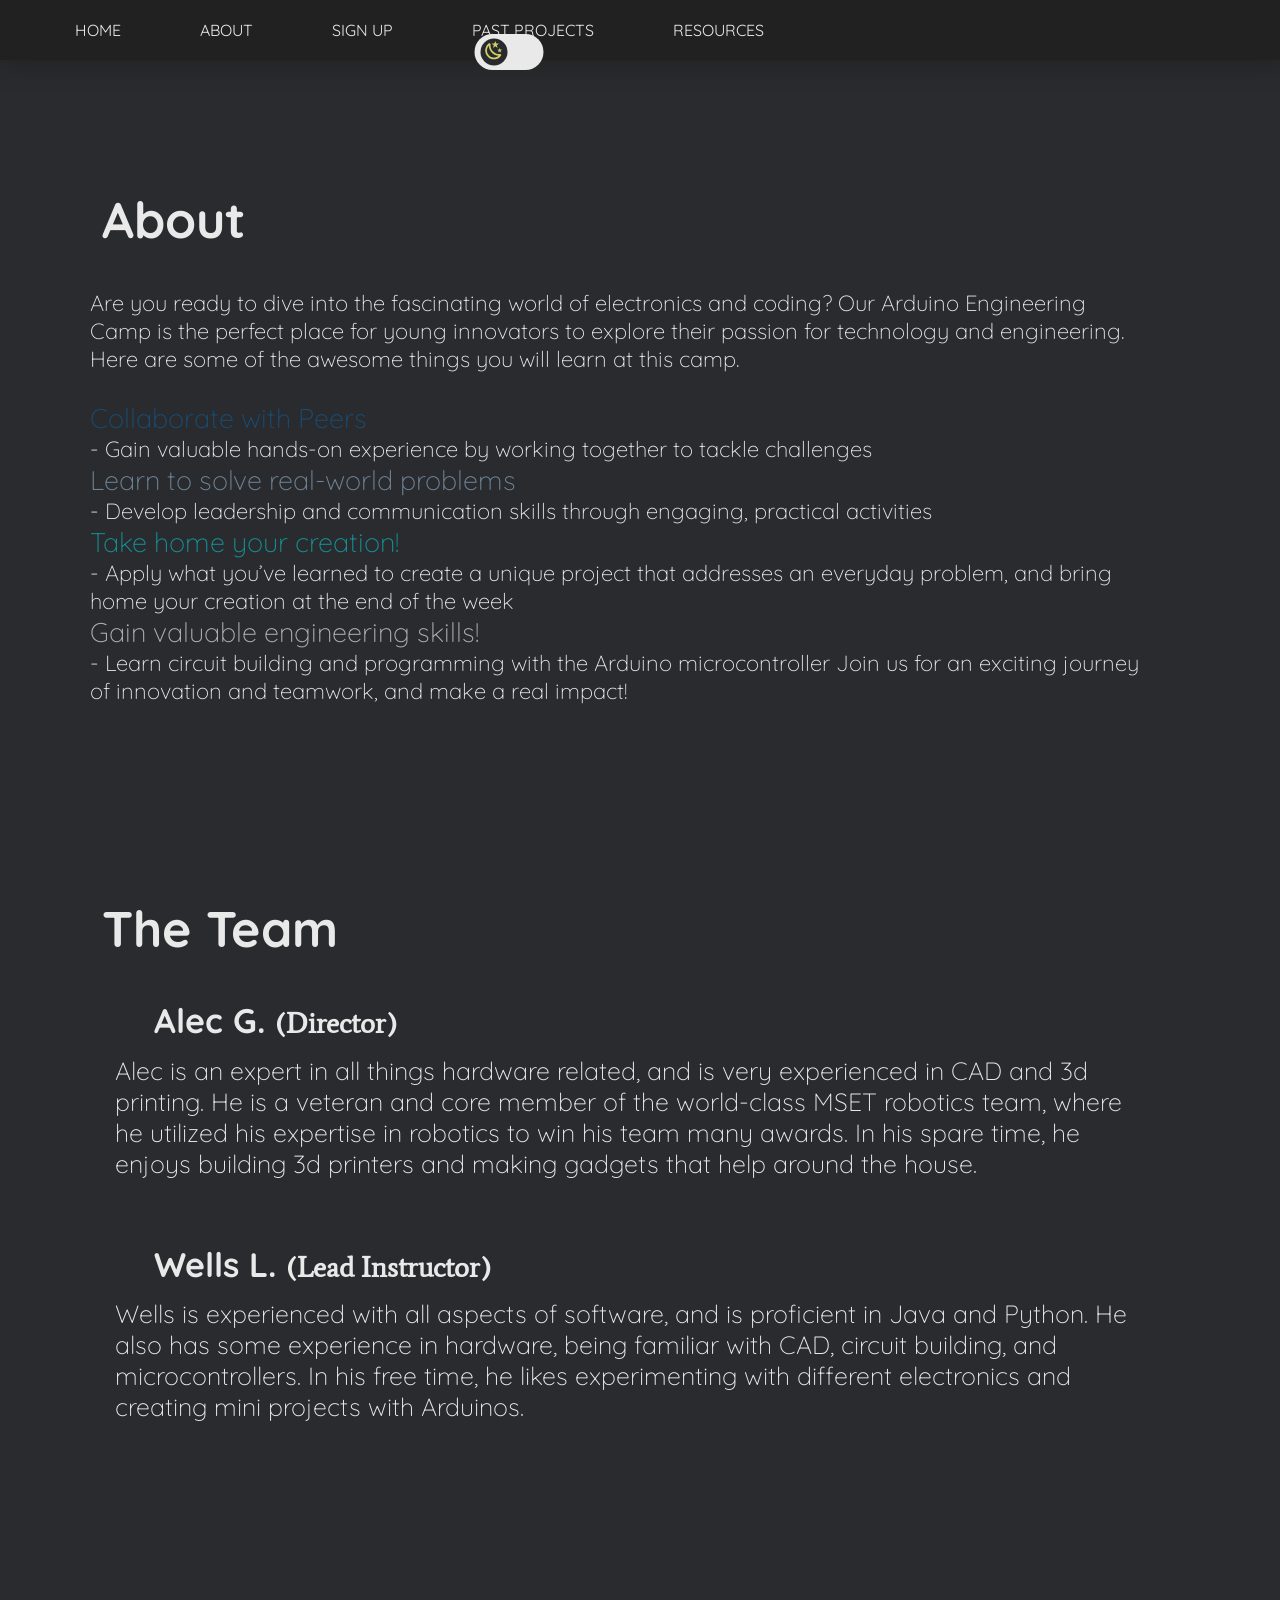
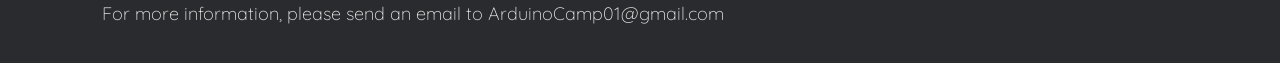
==== commit 0d08b6f4: "update" ====
--- a/about.html
+++ b/about.html
@@ -86,7 +86,7 @@
 
     <div>
         <h3 id="spacingbottom"></h3>
-        <h4 id="contact">For more information, please give us a text or call (408) 741-8789, or send an email to ArduinoCamp01@gmail.com </h4>
+        <h4 id="contact">For more information, please send an email to ArduinoCamp01@gmail.com </h4>
     </div>
 </body>
 <script src="index.js"> </script>
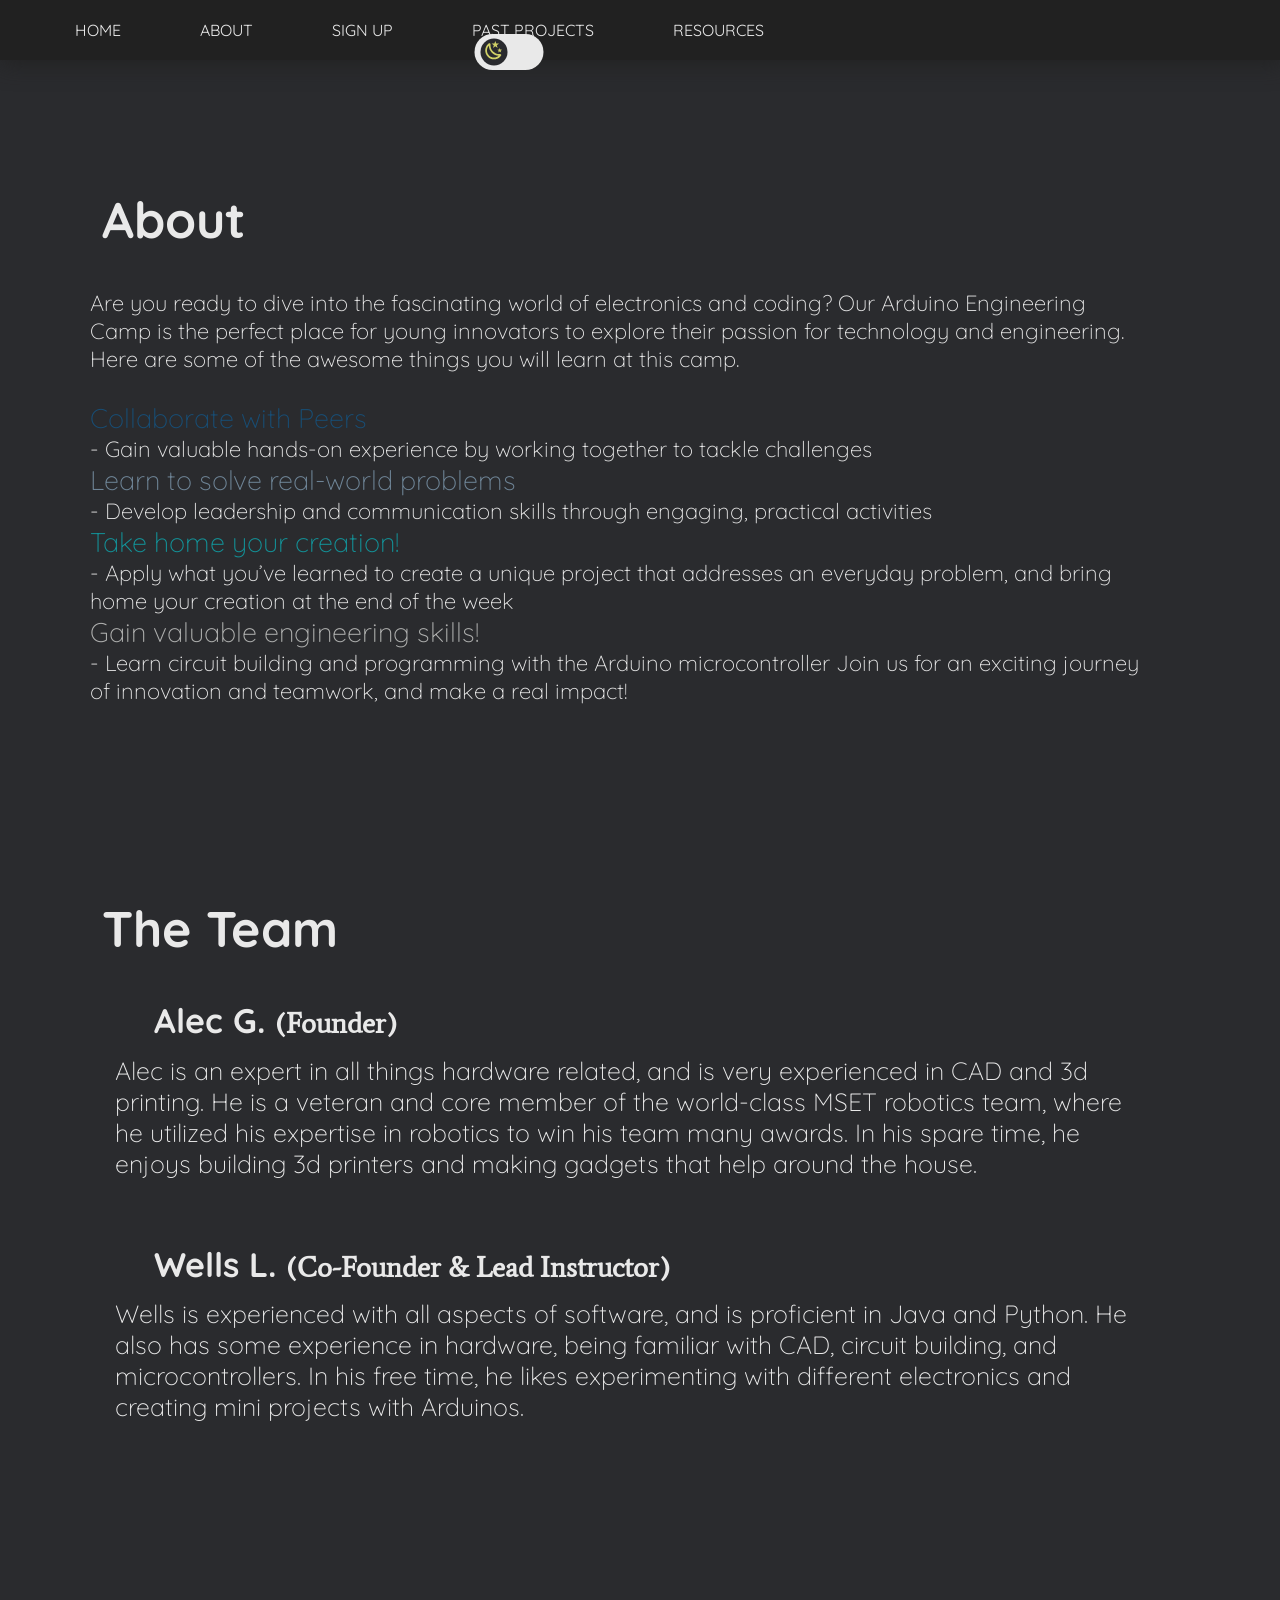
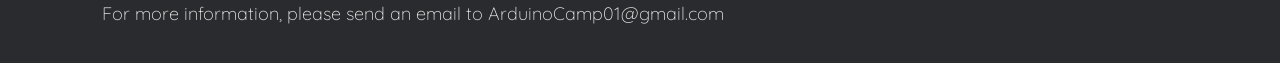
==== commit 519a7ad6: "Update about.html" ====
--- a/about.html
+++ b/about.html
@@ -74,12 +74,12 @@
     <div>
         <h1 id="theteam">The Team</h1>
         <div>
-            <h2>Alec G. <span id="titles">(Director)</span></h2>
+            <h2>Alec G. <span id="titles">(Founder)</span></h2>
             <h3>Alec is an expert in all things hardware related, and is very experienced in CAD and 3d printing. He is a veteran and core member of the world-class MSET robotics team, where he utilized his expertise in robotics to win his team many awards. In his spare time, he enjoys building 3d printers and making gadgets that help around the house. </h3>
         </div>
     
         <div>
-            <h2>Wells L. <span id="titles">(Lead Instructor<!--/ Site Creator-->)</span>
+            <h2>Wells L. <span id="titles">(Co-Founder & Lead Instructor<!--/ Site Creator-->)</span>
             <h3>Wells is experienced with all aspects of software, and is proficient in Java and Python. He also has some experience in hardware, being familiar with CAD, circuit building, and microcontrollers. In his free time, he likes experimenting with different electronics and creating mini projects with Arduinos. </h3>
         </div>
     </div>
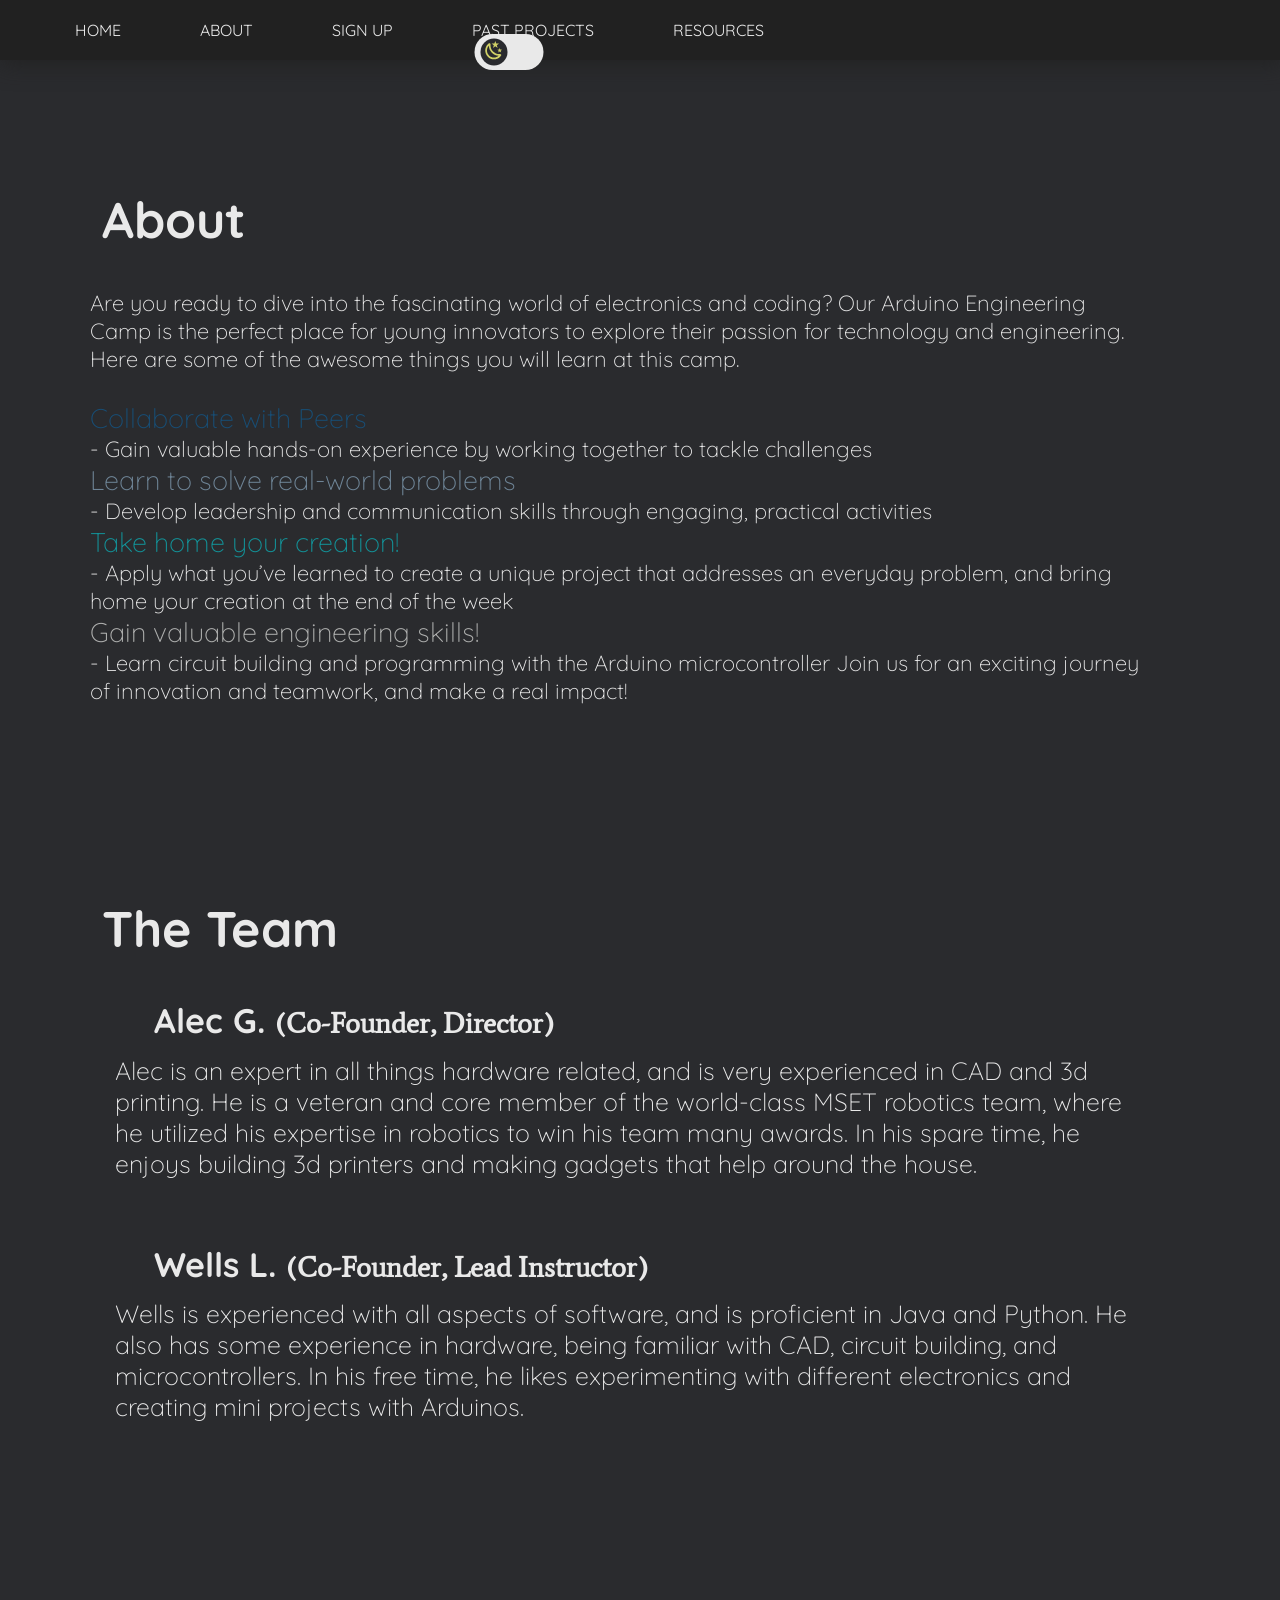
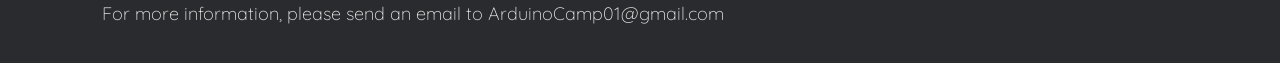
==== commit 39af0a70: "Update about.html" ====
--- a/about.html
+++ b/about.html
@@ -74,12 +74,12 @@
     <div>
         <h1 id="theteam">The Team</h1>
         <div>
-            <h2>Alec G. <span id="titles">(Founder)</span></h2>
+            <h2>Alec G. <span id="titles">(Co-Founder, Director)</span></h2>
             <h3>Alec is an expert in all things hardware related, and is very experienced in CAD and 3d printing. He is a veteran and core member of the world-class MSET robotics team, where he utilized his expertise in robotics to win his team many awards. In his spare time, he enjoys building 3d printers and making gadgets that help around the house. </h3>
         </div>
     
         <div>
-            <h2>Wells L. <span id="titles">(Co-Founder & Lead Instructor<!--/ Site Creator-->)</span>
+            <h2>Wells L. <span id="titles">(Co-Founder, Lead Instructor<!--/ Site Creator-->)</span>
             <h3>Wells is experienced with all aspects of software, and is proficient in Java and Python. He also has some experience in hardware, being familiar with CAD, circuit building, and microcontrollers. In his free time, he likes experimenting with different electronics and creating mini projects with Arduinos. </h3>
         </div>
     </div>
